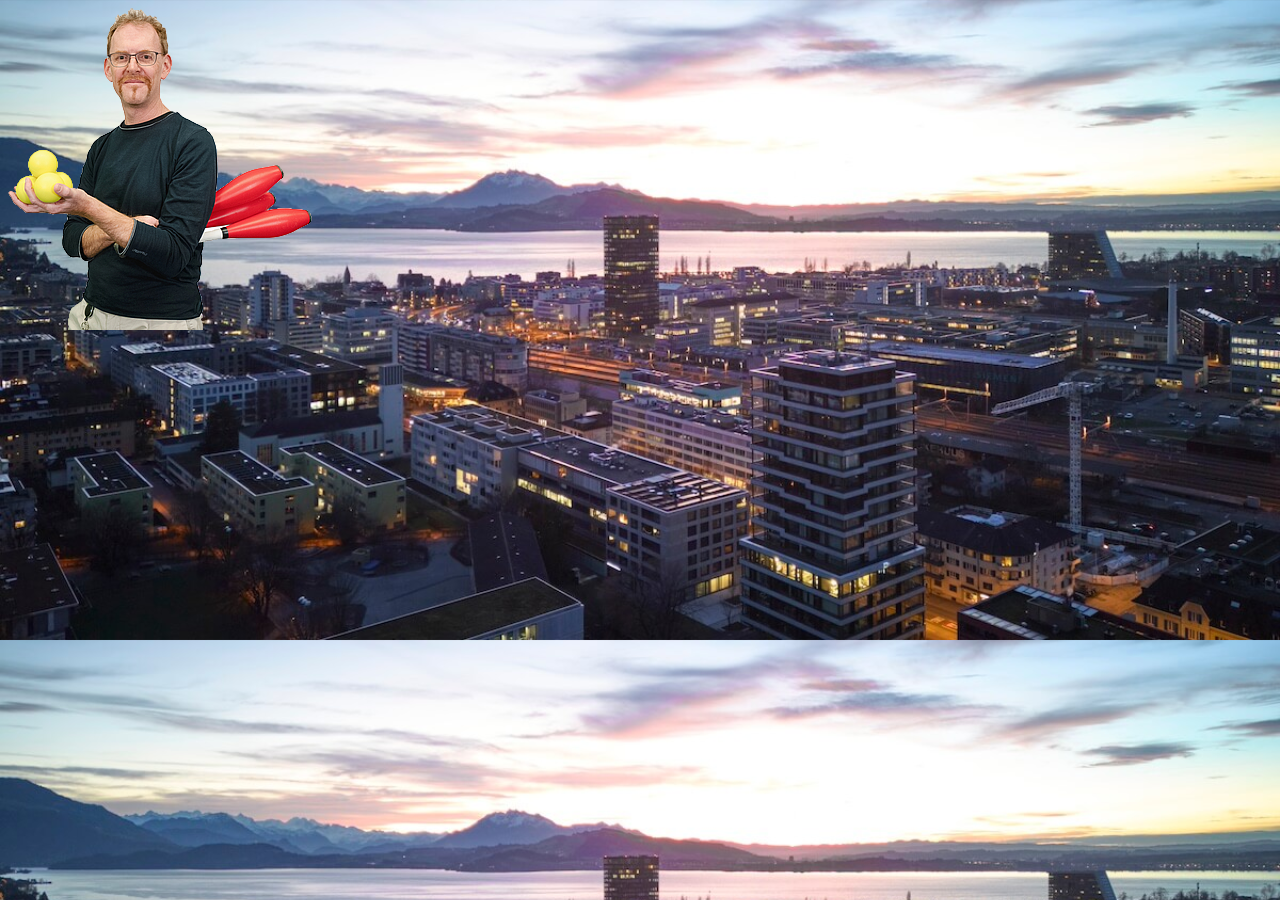
==== Games/Game1.html @ 83b20bb4 "Flappy Game to branch logic" ====
<!doctype html>
<html lang="en">
  <head>
    <meta charset="UTF-8" />
    <meta name="viewport" content="width=device-width, initial-scale=1.0" />
    <title>Document</title>
    <link rel="stylesheet" href="style.css" />
    <style>
      body {
        background-image: url("./../GameAssests/FlappyBird/background.jpg");
        background-size: cover;
      }
    </style>
  </head>
  <body>
    <img id="ChristianPipe"
      src="./../GameAssests/FlappyBird/christi.png"
      alt="Christian als Pipe"
    />
  </body>

  <script src="flappylogic.js"></script>
</html>

<!-- this is a comment-->
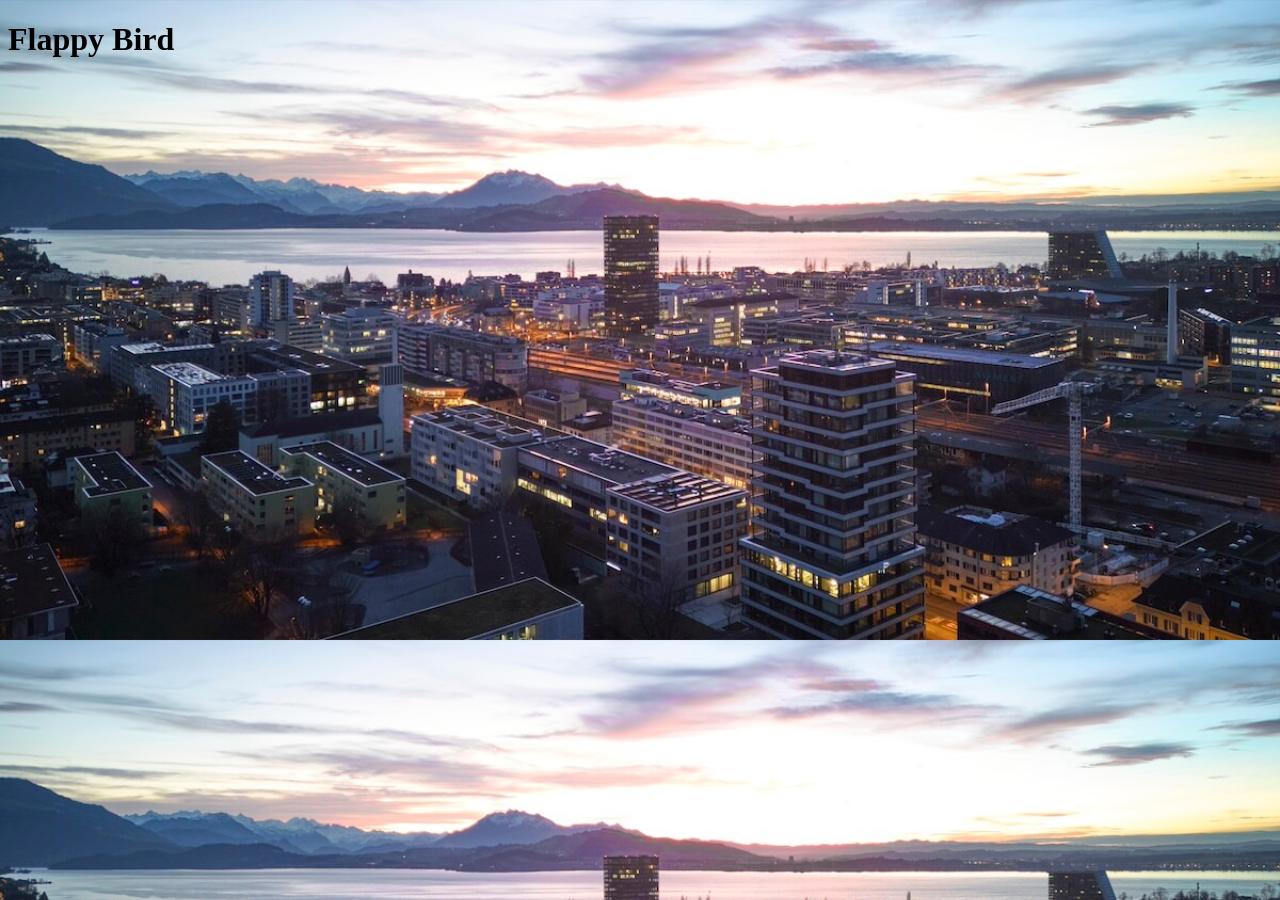
==== commit 01cb5516: "DoubleChristiansPipes spawn" ====
--- a/Games/Game1.html
+++ b/Games/Game1.html
@@ -13,13 +13,8 @@
     </style>
   </head>
   <body>
-    <img id="ChristianPipe"
-      src="./../GameAssests/FlappyBird/christi.png"
-      alt="Christian als Pipe"
-    />
+    <h1>Flappy Bird</h1>
   </body>
 
   <script src="flappylogic.js"></script>
 </html>
-
-<!-- this is a comment-->
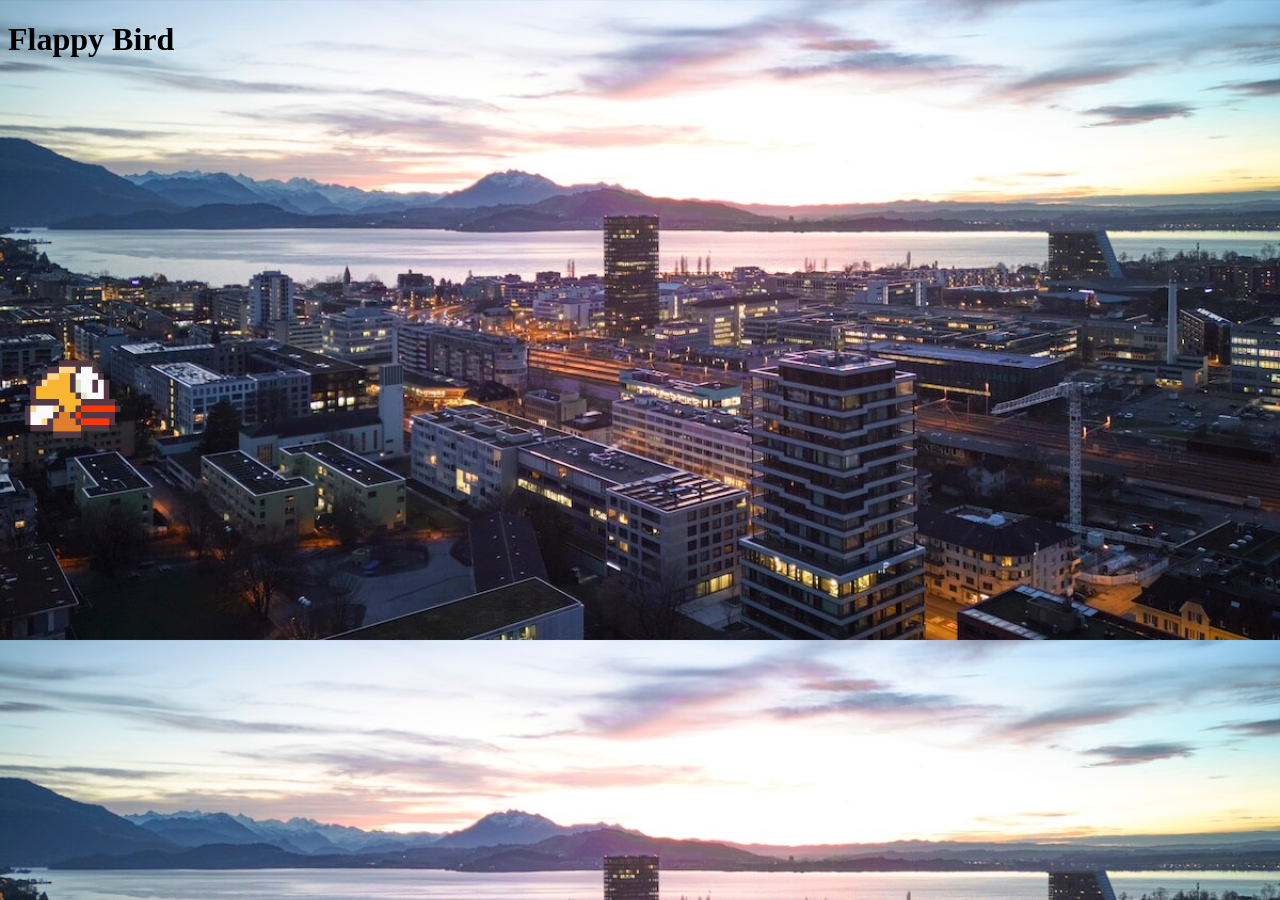
==== commit 3e83b81b: "add bird image in files ad html" ====
--- a/Games/Game1.html
+++ b/Games/Game1.html
@@ -4,7 +4,7 @@
     <meta charset="UTF-8" />
     <meta name="viewport" content="width=device-width, initial-scale=1.0" />
     <title>Document</title>
-    <link rel="stylesheet" href="style.css" />
+    <link rel="stylesheet" href="/style.css" />
     <style>
       body {
         background-image: url("./../GameAssests/FlappyBird/background.jpg");
@@ -14,7 +14,11 @@
   </head>
   <body>
     <h1>Flappy Bird</h1>
+    <img
+      src="/GameAssests/FlappyBird/bird.png"
+      alt="Image of Flappy Bird"
+      id="bird_img"
+    />
   </body>
-
   <script src="flappylogic.js"></script>
 </html>
--- a/style.css
+++ b/style.css
@@ -0,0 +1,17 @@
+nav {
+  background-color: darkmagenta;
+  width: 50%;
+  height: 50px;
+  display: flex;
+  justify-content: flex-end;
+}
+#navDiv {
+  display: flex;
+  justify-content: center;
+}
+#bird_img {
+  top: 350px;
+  position: absolute;
+  width: 125px;
+  height: 100px;
+}
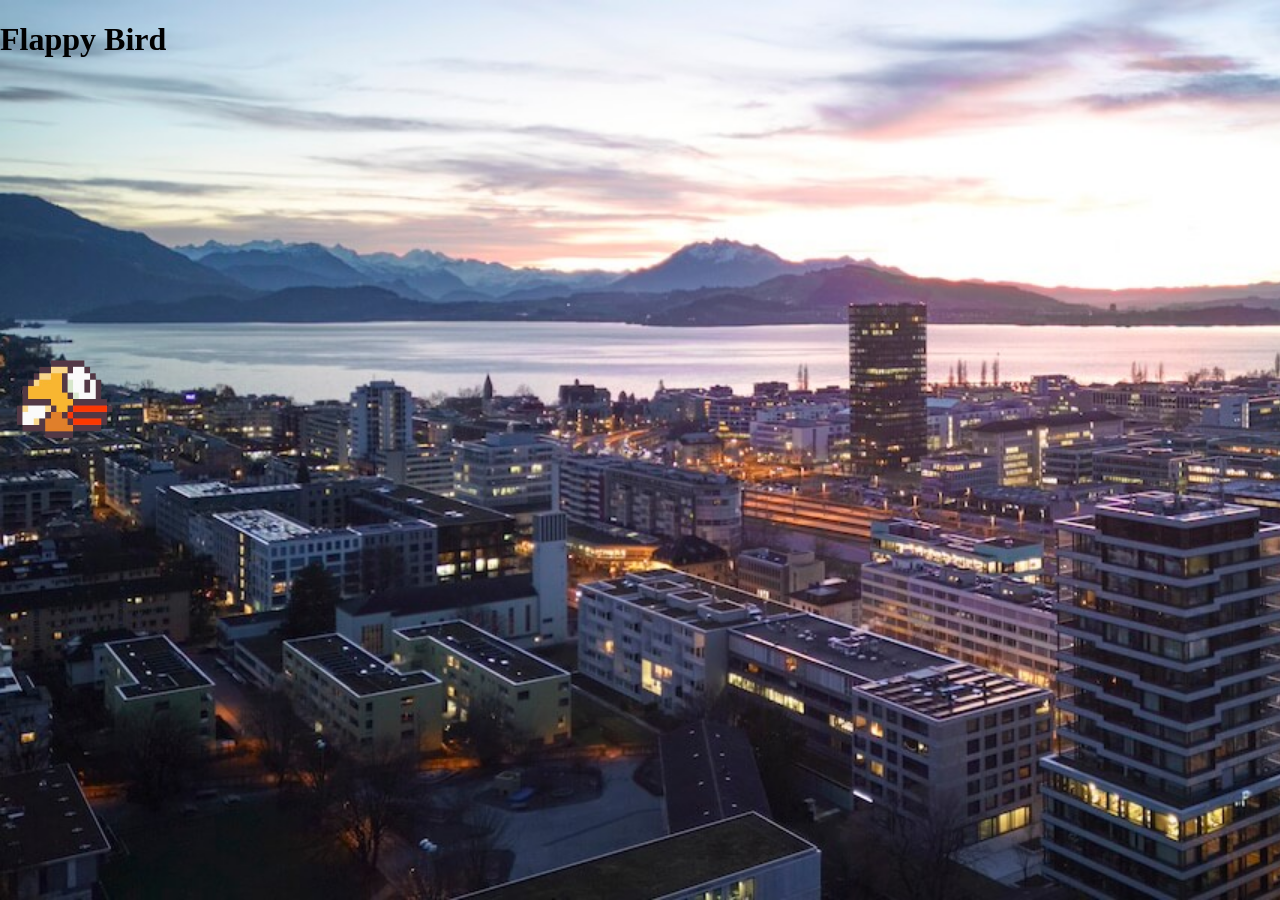
==== commit 76046e9c: "Made background static" ====
--- a/Games/Game1.html
+++ b/Games/Game1.html
@@ -6,9 +6,16 @@
     <title>Document</title>
     <link rel="stylesheet" href="/style.css" />
     <style>
+      html,
+      body {
+        height: 100%;
+        margin: 0;
+        overflow: hidden;
+      }
       body {
         background-image: url("./../GameAssests/FlappyBird/background.jpg");
         background-size: cover;
+        background-repeat: no-repeat;
       }
     </style>
   </head>
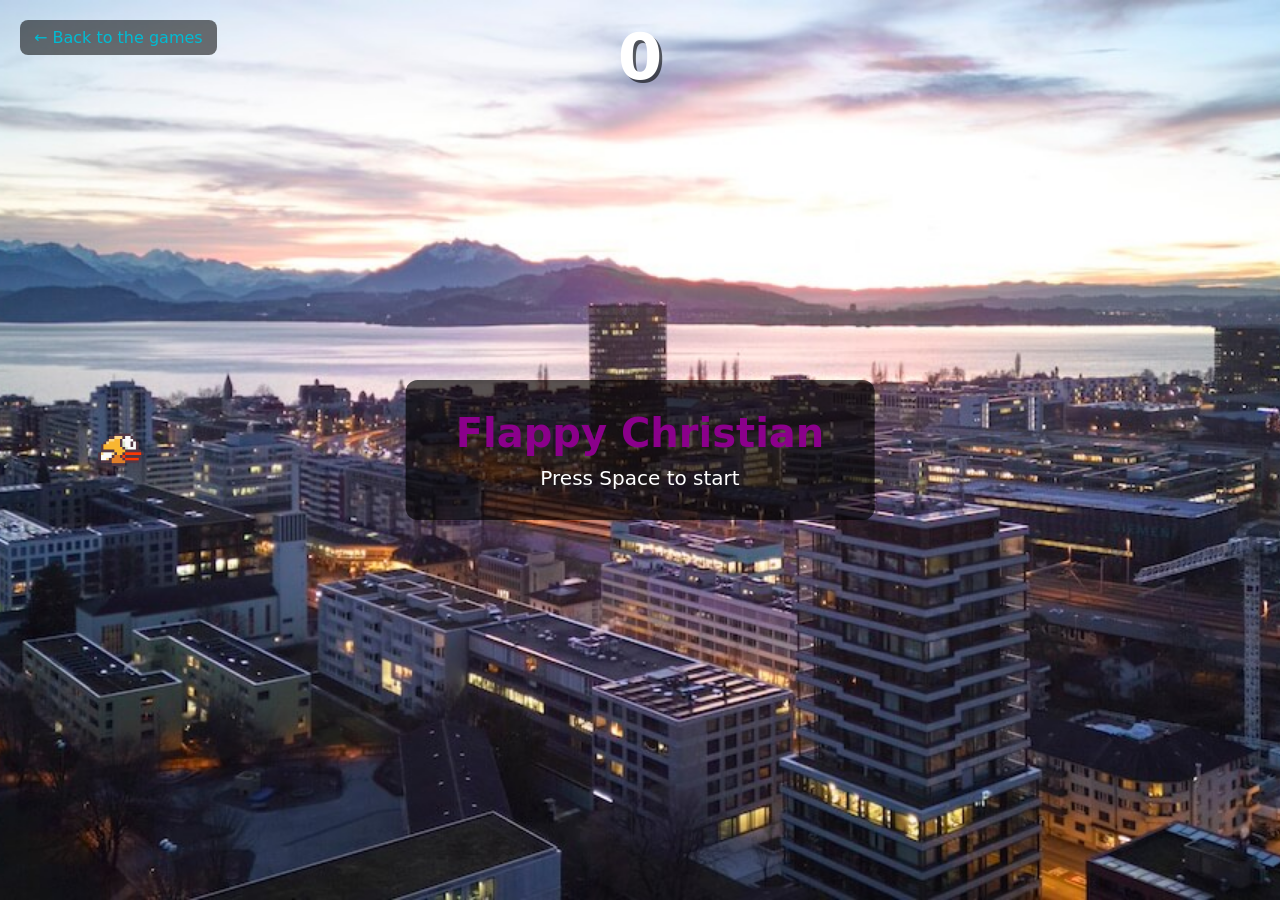
==== commit 534d9884: "Consolidate everything on main and make Flappy Christian playable Brings the homepage branch's start" ====
--- a/Games/Game1.html
+++ b/Games/Game1.html
@@ -3,29 +3,25 @@
   <head>
     <meta charset="UTF-8" />
     <meta name="viewport" content="width=device-width, initial-scale=1.0" />
-    <title>Document</title>
-    <link rel="stylesheet" href="/style.css" />
-    <style>
-      html,
-      body {
-        height: 100%;
-        margin: 0;
-        overflow: hidden;
-      }
-      body {
-        background-image: url("./../GameAssests/FlappyBird/background.jpg");
-        background-size: cover;
-        background-repeat: no-repeat;
-      }
-    </style>
+    <title>Flappy Christian</title>
+    <link rel="stylesheet" href="./../css/flappy.css" />
   </head>
+
   <body>
-    <h1>Flappy Bird</h1>
-    <img
-      src="/GameAssests/FlappyBird/bird.png"
-      alt="Image of Flappy Bird"
-      id="bird_img"
-    />
+    <div id="game">
+      <img
+        src="./../GameAssests/FlappyBird/bird.png"
+        alt="Image of Flappy Bird"
+        id="bird_img"
+      />
+      <p id="score">0</p>
+      <div id="message">
+        <h1 id="message_title">Flappy Christian</h1>
+        <p id="message_text">Press Space to start</p>
+      </div>
+      <a class="back_link" href="./../index.html">&larr; Back to the games</a>
+    </div>
+
+    <script src="./FlappyLogic.js" defer></script>
   </body>
-  <script src="flappylogic.js"></script>
 </html>
--- a/css/flappy.css
+++ b/css/flappy.css
@@ -0,0 +1,89 @@
+html,
+body {
+  height: 100%;
+  margin: 0;
+  overflow: hidden;
+  font-family: system-ui, sans-serif;
+}
+
+/* The playing field. Everything in the game is placed inside of it. */
+#game {
+  position: relative;
+  width: 100%;
+  height: 100%;
+  overflow: hidden;
+  background-image: url("../GameAssests/FlappyBird/background.jpg");
+  background-size: cover;
+  background-position: center;
+  background-repeat: no-repeat;
+  cursor: pointer;
+  user-select: none;
+}
+
+/* Size and position of the bird come from FlappyLogic.js. */
+#bird_img {
+  z-index: 2;
+}
+
+/* One Christian. The height is set per Christian by FlappyLogic.js, so the
+   image is cropped instead of squashed. */
+.christian {
+  position: absolute;
+  object-fit: cover;
+  z-index: 1;
+}
+
+#score {
+  position: absolute;
+  top: 20px;
+  left: 0;
+  width: 100%;
+  margin: 0;
+  text-align: center;
+  font-size: 64px;
+  font-weight: bold;
+  color: white;
+  text-shadow: 3px 3px 0 rgba(0, 0, 0, 0.6);
+  z-index: 3;
+}
+
+#message {
+  position: absolute;
+  top: 50%;
+  left: 50%;
+  transform: translate(-50%, -50%);
+  padding: 30px 50px;
+  border-radius: 12px;
+  text-align: center;
+  color: white;
+  background-color: rgba(0, 0, 0, 0.65);
+  z-index: 4;
+}
+
+#message h1 {
+  margin: 0 0 10px 0;
+  color: darkmagenta;
+  font-size: 40px;
+}
+
+#message p {
+  margin: 0;
+  font-size: 20px;
+}
+
+/* FlappyLogic.js adds this class to hide the message while playing. */
+.hidden {
+  display: none;
+}
+
+.back_link {
+  position: absolute;
+  top: 20px;
+  left: 20px;
+  padding: 8px 14px;
+  border-radius: 8px;
+  color: #00bcd4;
+  background-color: rgba(0, 0, 0, 0.55);
+  text-decoration: none;
+  z-index: 5;
+}
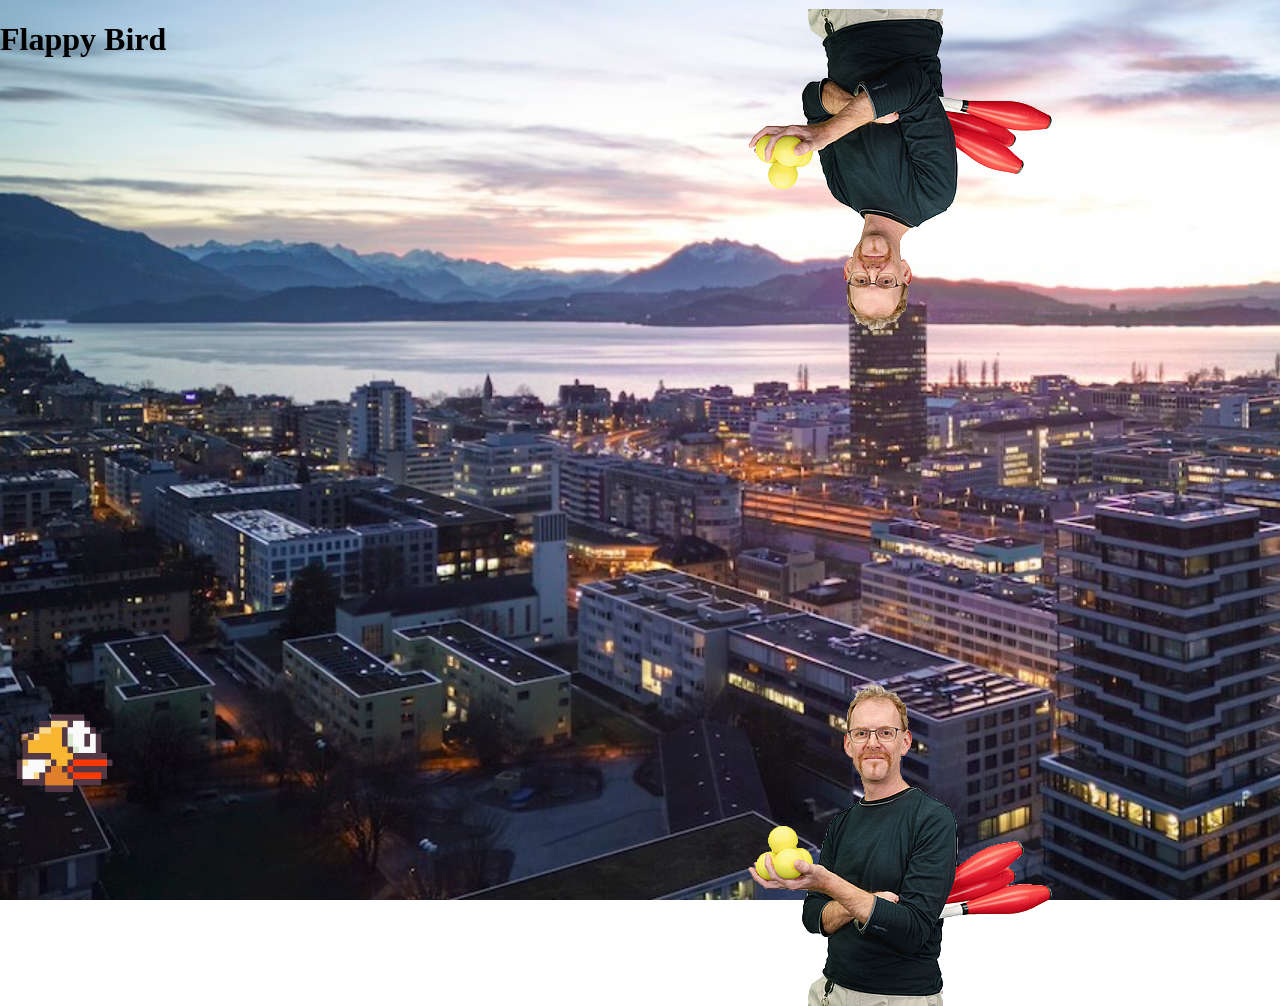
==== commit c48d930d: "Put our own game logic back and only fix the broken paths Games/FlappyLogic.js is byte for byte the " ====
--- a/Games/Game1.html
+++ b/Games/Game1.html
@@ -3,25 +3,29 @@
   <head>
     <meta charset="UTF-8" />
     <meta name="viewport" content="width=device-width, initial-scale=1.0" />
-    <title>Flappy Christian</title>
+    <title>Document</title>
     <link rel="stylesheet" href="./../css/flappy.css" />
+    <style>
+      html,
+      body {
+        height: 100%;
+        margin: 0;
+        overflow: hidden;
+      }
+      body {
+        background-image: url("./../GameAssests/FlappyBird/background.jpg");
+        background-size: cover;
+        background-repeat: no-repeat;
+      }
+    </style>
   </head>
-
   <body>
-    <div id="game">
-      <img
-        src="./../GameAssests/FlappyBird/bird.png"
-        alt="Image of Flappy Bird"
-        id="bird_img"
-      />
-      <p id="score">0</p>
-      <div id="message">
-        <h1 id="message_title">Flappy Christian</h1>
-        <p id="message_text">Press Space to start</p>
-      </div>
-      <a class="back_link" href="./../index.html">&larr; Back to the games</a>
-    </div>
-
-    <script src="./FlappyLogic.js" defer></script>
+    <h1>Flappy Bird</h1>
+    <img
+      src="./../GameAssests/FlappyBird/bird.png"
+      alt="Image of Flappy Bird"
+      id="bird_img"
+    />
   </body>
+  <script src="./FlappyLogic.js"></script>
 </html>
--- a/css/flappy.css
+++ b/css/flappy.css
@@ -1,89 +1,6 @@
-html,
-body {
-  height: 100%;
-  margin: 0;
-  overflow: hidden;
-  font-family: system-ui, sans-serif;
+#bird_img {
+  top: 350px;
+  position: absolute;
+  width: 125px;
+  height: 100px;
 }
-
-/* The playing field. Everything in the game is placed inside of it. */
-#game {
-  position: relative;
-  width: 100%;
-  height: 100%;
-  overflow: hidden;
-  background-image: url("../GameAssests/FlappyBird/background.jpg");
-  background-size: cover;
-  background-position: center;
-  background-repeat: no-repeat;
-  cursor: pointer;
-  user-select: none;
-}
-
-/* Size and position of the bird come from FlappyLogic.js. */
-#bird_img {
-  z-index: 2;
-}
-
-/* One Christian. The height is set per Christian by FlappyLogic.js, so the
-   image is cropped instead of squashed. */
-.christian {
-  position: absolute;
-  object-fit: cover;
-  z-index: 1;
-}
-
-#score {
-  position: absolute;
-  top: 20px;
-  left: 0;
-  width: 100%;
-  margin: 0;
-  text-align: center;
-  font-size: 64px;
-  font-weight: bold;
-  color: white;
-  text-shadow: 3px 3px 0 rgba(0, 0, 0, 0.6);
-  z-index: 3;
-}
-
-#message {
-  position: absolute;
-  top: 50%;
-  left: 50%;
-  transform: translate(-50%, -50%);
-  padding: 30px 50px;
-  border-radius: 12px;
-  text-align: center;
-  color: white;
-  background-color: rgba(0, 0, 0, 0.65);
-  z-index: 4;
-}
-
-#message h1 {
-  margin: 0 0 10px 0;
-  color: darkmagenta;
-  font-size: 40px;
-}
-
-#message p {
-  margin: 0;
-  font-size: 20px;
-}
-
-/* FlappyLogic.js adds this class to hide the message while playing. */
-.hidden {
-  display: none;
-}
-
-.back_link {
-  position: absolute;
-  top: 20px;
-  left: 20px;
-  padding: 8px 14px;
-  border-radius: 8px;
-  color: #00bcd4;
-  background-color: rgba(0, 0, 0, 0.55);
-  text-decoration: none;
-  z-index: 5;
-}
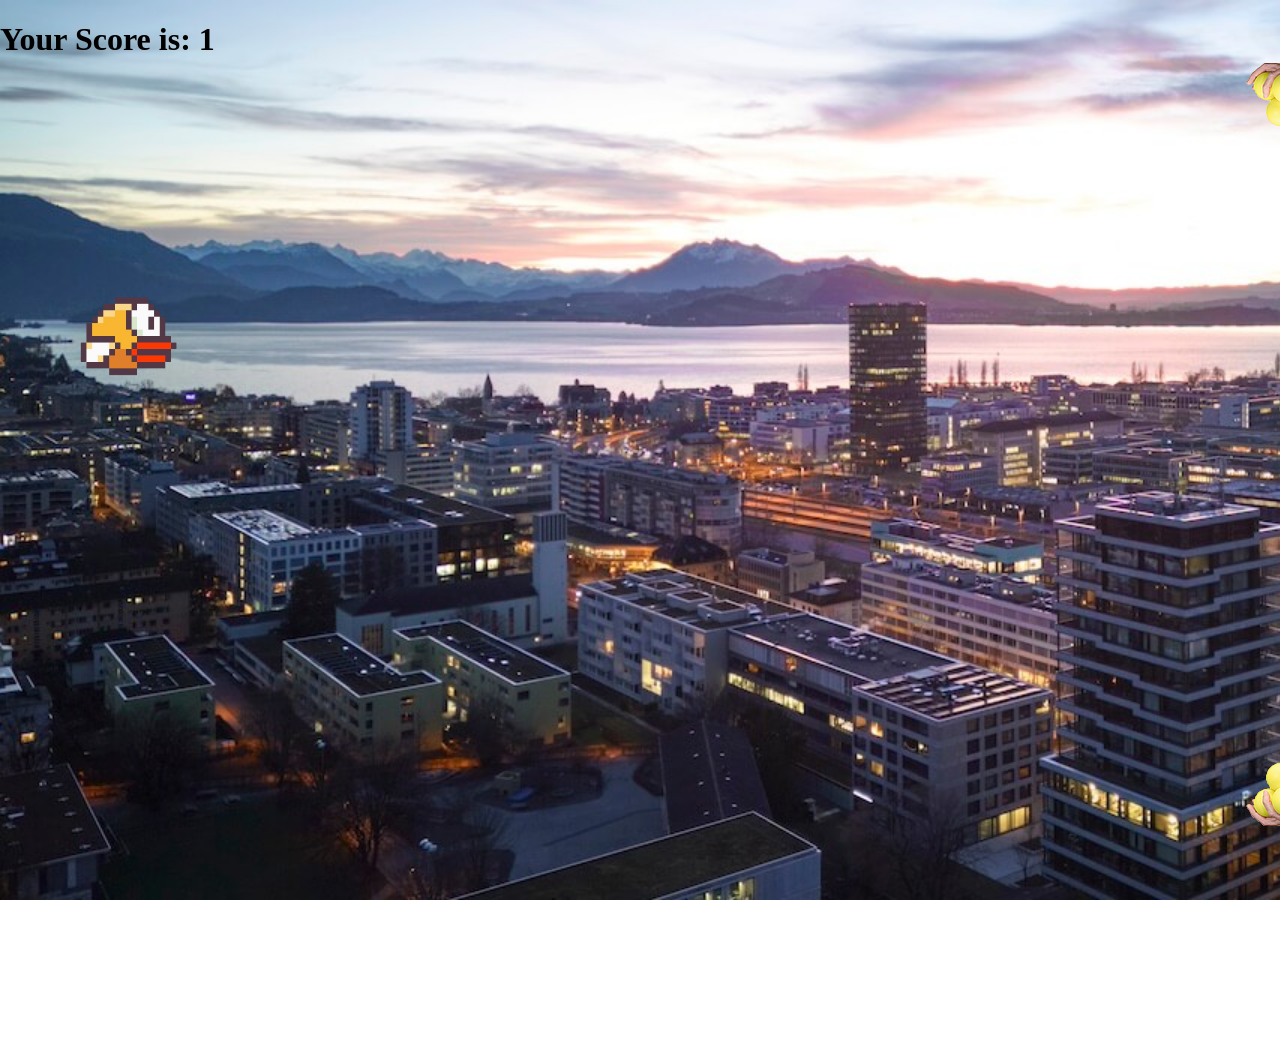
==== commit ebd5a07f: "alles" ====
--- a/Games/Game1.html
+++ b/Games/Game1.html
@@ -1,31 +1,31 @@
 <!doctype html>
 <html lang="en">
-  <head>
-    <meta charset="UTF-8" />
-    <meta name="viewport" content="width=device-width, initial-scale=1.0" />
-    <title>Document</title>
-    <link rel="stylesheet" href="./../css/flappy.css" />
-    <style>
-      html,
-      body {
-        height: 100%;
-        margin: 0;
-        overflow: hidden;
-      }
-      body {
-        background-image: url("./../GameAssests/FlappyBird/background.jpg");
-        background-size: cover;
-        background-repeat: no-repeat;
-      }
-    </style>
-  </head>
-  <body>
-    <h1>Flappy Bird</h1>
-    <img
-      src="./../GameAssests/FlappyBird/bird.png"
-      alt="Image of Flappy Bird"
-      id="bird_img"
-    />
-  </body>
-  <script src="./FlappyLogic.js"></script>
-</html>
+
+<head>
+  <meta charset="UTF-8" />
+  <meta name="viewport" content="width=device-width, initial-scale=1.0" />
+  <title>Document</title>
+  <link rel="stylesheet" href="./../css/flappy.css" />
+  <style>
+    html,
+    body {
+      height: 100%;
+      margin: 0;
+      overflow: hidden;
+    }
+
+    body {
+      background-image: url("./../GameAssests/FlappyBird/background.jpg");
+      background-size: cover;
+      background-repeat: no-repeat;
+    }
+  </style>
+</head>
+
+<body>
+  <h1 id="score">Your Score is: </h1>
+  <img src="./../GameAssests/FlappyBird/bird.png" alt="Image of Flappy Bird" id="bird_img" />
+</body>
+<script src="./FlappyLogic.js"></script>
+
+</html>
